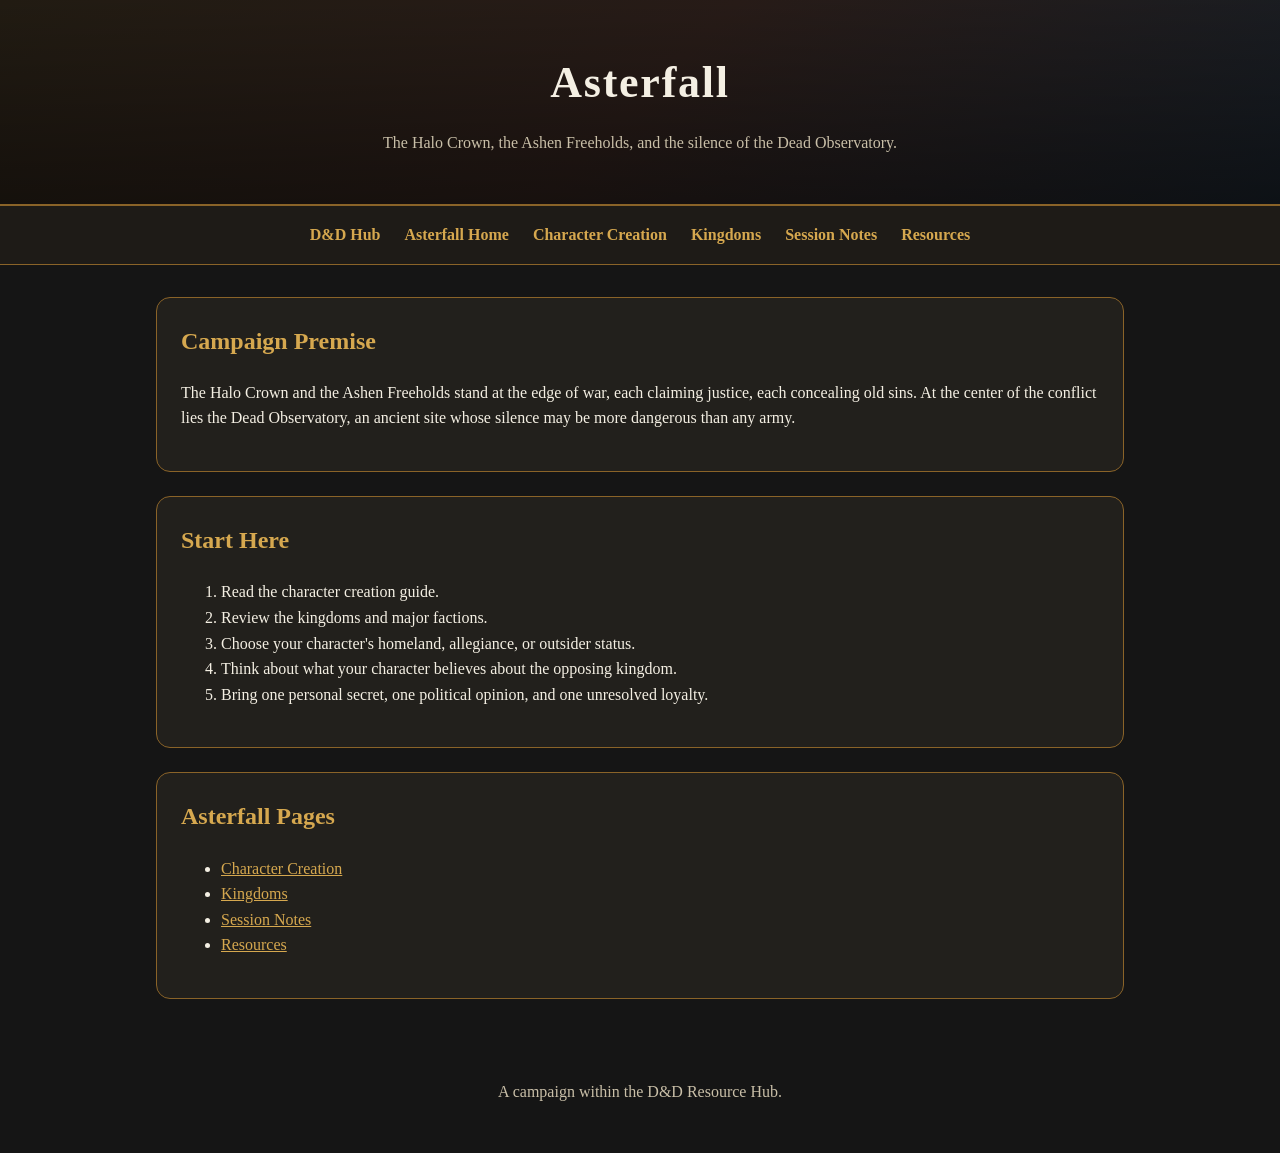
==== campaigns/asterfall/index.html @ 86e08a11 "Create the initial campaign website" ====
<!DOCTYPE html>
<html lang="en">
<head>
  <meta charset="UTF-8" />
  <meta name="viewport" content="width=device-width, initial-scale=1.0" />

  <title>Asterfall Campaign | D&D Resource Hub</title>
  <link rel="stylesheet" href="../../style.css" />
</head>
<body>
  <header class="site-header">
    <h1>Asterfall</h1>
    <p>The Halo Crown, the Ashen Freeholds, and the silence of the Dead Observatory.</p>
  </header>

  <nav class="site-nav">
    <a href="../../index.html">D&D Hub</a>
    <a href="index.html">Asterfall Home</a>
    <a href="character-creation.html">Character Creation</a>
    <a href="kingdoms.html">Kingdoms</a>
    <a href="session-notes.html">Session Notes</a>
    <a href="resources.html">Resources</a>
  </nav>

  <main class="layout">
    <section class="card">
      <h2>Campaign Premise</h2>
      <p>
        The Halo Crown and the Ashen Freeholds stand at the edge of war,
        each claiming justice, each concealing old sins. At the center of the conflict
        lies the Dead Observatory, an ancient site whose silence may be more dangerous
        than any army.
      </p>
    </section>

    <section class="card">
      <h2>Start Here</h2>
      <ol>
        <li>Read the character creation guide.</li>
        <li>Review the kingdoms and major factions.</li>
        <li>Choose your character's homeland, allegiance, or outsider status.</li>
        <li>Think about what your character believes about the opposing kingdom.</li>
        <li>Bring one personal secret, one political opinion, and one unresolved loyalty.</li>
      </ol>
    </section>

    <section class="card">
      <h2>Asterfall Pages</h2>
      <ul>
        <li><a href="character-creation.html">Character Creation</a></li>
        <li><a href="kingdoms.html">Kingdoms</a></li>
        <li><a href="session-notes.html">Session Notes</a></li>
        <li><a href="resources.html">Resources</a></li>
      </ul>
    </section>
  </main>

  <footer>
    <p>A campaign within the D&D Resource Hub.</p>
  </footer>
</body>
</html>
---- style.css ----
:root {
    --background: #151515;
    --surface: #22201c;
    --surface-light: #2d2a24;
    --text: #f4efe3;
    --muted: #c9bfa8;
    --accent: #d6a84f;
    --accent-dark: #8a6328;
    --danger-surface: #30201f;
    --danger-border: #8f4d3f;
    --max-width: 1000px;
  }
  
  * {
    box-sizing: border-box;
  }
  
  body {
    margin: 0;
    font-family: Georgia, "Times New Roman", serif;
    background: var(--background);
    color: var(--text);
    line-height: 1.6;
  }
  
  a {
    color: var(--accent);
  }
  
  a:hover {
    color: #f5d27a;
  }
  
  .site-header {
    padding: 3rem 1.5rem;
    text-align: center;
    background:
      linear-gradient(rgba(0, 0, 0, 0.25), rgba(0, 0, 0, 0.55)),
      linear-gradient(135deg, #2c2418, #34241f, #1d2630);
    border-bottom: 2px solid var(--accent-dark);
  }
  
  .site-header h1 {
    margin: 0;
    font-size: 2.75rem;
    letter-spacing: 0.04em;
  }
  
  .site-header p {
    max-width: 700px;
    margin: 0.75rem auto 0;
    color: var(--muted);
  }
  
  .site-nav {
    display: flex;
    flex-wrap: wrap;
    justify-content: center;
    gap: 1rem 1.5rem;
    padding: 1rem;
    background: #1e1b17;
    border-bottom: 1px solid var(--accent-dark);
  }
  
  .site-nav a {
    color: var(--accent);
    text-decoration: none;
    font-weight: bold;
  }
  
  .site-nav a:hover {
    text-decoration: underline;
  }
  
  .layout {
    max-width: var(--max-width);
    margin: 2rem auto;
    padding: 0 1rem;
  }
  
  .card {
    background: var(--surface);
    border: 1px solid var(--accent-dark);
    border-radius: 14px;
    padding: 1.5rem;
    margin-bottom: 1.5rem;
  }
  
  .card h2 {
    margin-top: 0;
    color: var(--accent);
  }
  
  .warning {
    background: var(--danger-surface);
    border-color: var(--danger-border);
  }
  
  .link-grid {
    display: grid;
    grid-template-columns: repeat(auto-fit, minmax(240px, 1fr));
    gap: 1rem;
  }
  
  .resource-link {
    display: block;
    padding: 1rem;
    background: var(--surface-light);
    border: 1px solid var(--accent-dark);
    border-radius: 10px;
    color: var(--text);
    text-decoration: none;
  }
  
  .resource-link strong {
    display: block;
    color: var(--accent);
    margin-bottom: 0.35rem;
  }
  
  .resource-link span {
    display: block;
    color: var(--muted);
  }
  
  .resource-link:hover {
    border-color: var(--accent);
    transform: translateY(-1px);
  }
  
  footer {
    text-align: center;
    padding: 2rem;
    color: var(--muted);
  }
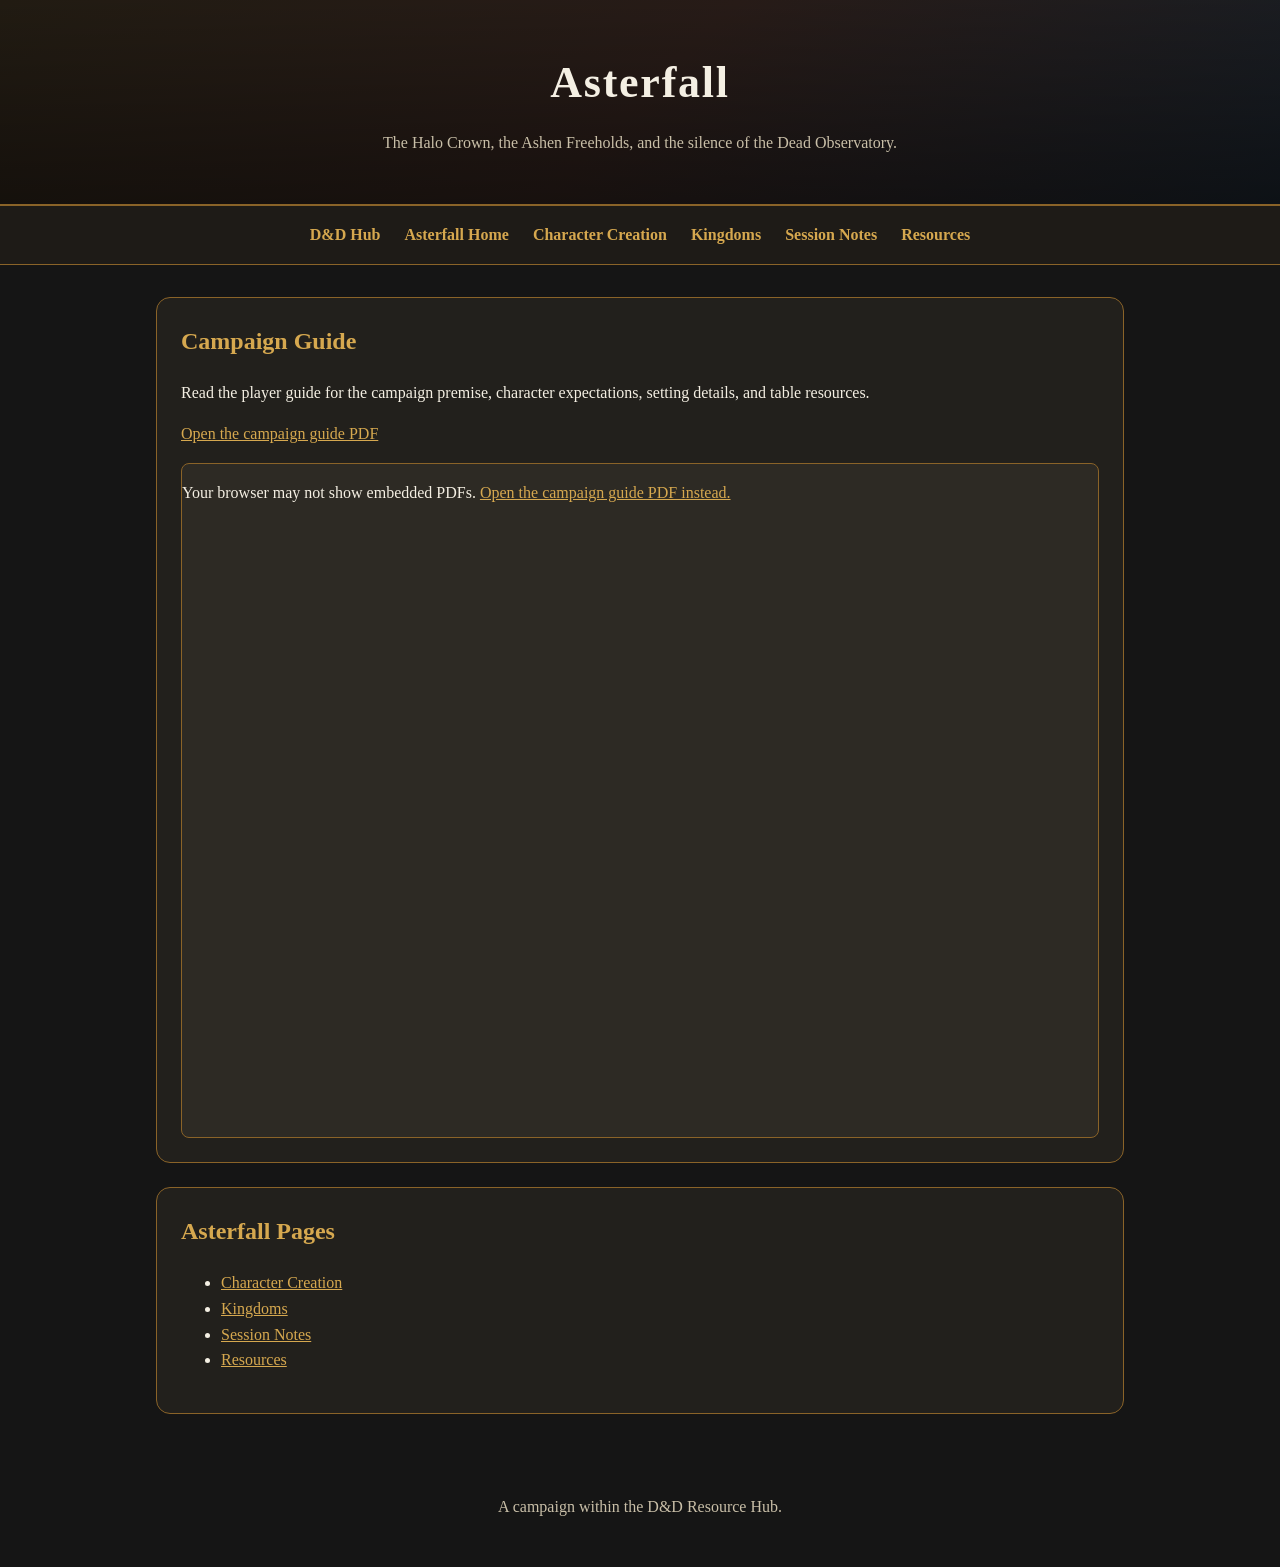
==== commit 4fa9db0f: "Replacing Asterfall landing page with google doc pdf test" ====
--- a/campaigns/asterfall/index.html
+++ b/campaigns/asterfall/index.html
@@ -23,25 +23,29 @@
   </nav>
 
   <main class="layout">
-    <section class="card">
-      <h2>Campaign Premise</h2>
+    <section class="card campaign-document">
+      <h2>Campaign Guide</h2>
       <p>
-        The Halo Crown and the Ashen Freeholds stand at the edge of war,
-        each claiming justice, each concealing old sins. At the center of the conflict
-        lies the Dead Observatory, an ancient site whose silence may be more dangerous
-        than any army.
+        Read the player guide for the campaign premise, character expectations,
+        setting details, and table resources.
       </p>
-    </section>
-
-    <section class="card">
-      <h2>Start Here</h2>
-      <ol>
-        <li>Read the character creation guide.</li>
-        <li>Review the kingdoms and major factions.</li>
-        <li>Choose your character's homeland, allegiance, or outsider status.</li>
-        <li>Think about what your character believes about the opposing kingdom.</li>
-        <li>Bring one personal secret, one political opinion, and one unresolved loyalty.</li>
-      </ol>
+      <p>
+        <a href="../../Beneath%20the%20Black%20Hole%20Sun%20-%20Google%20Docs.pdf" target="_blank" rel="noopener noreferrer">
+          Open the campaign guide PDF
+        </a>
+      </p>
+      <object
+        class="pdf-viewer"
+        data="../../Beneath%20the%20Black%20Hole%20Sun%20-%20Google%20Docs.pdf"
+        type="application/pdf"
+      >
+        <p>
+          Your browser may not show embedded PDFs.
+          <a href="../../Beneath%20the%20Black%20Hole%20Sun%20-%20Google%20Docs.pdf" target="_blank" rel="noopener noreferrer">
+            Open the campaign guide PDF instead.
+          </a>
+        </p>
+      </object>
     </section>
 
     <section class="card">
--- a/style.css
+++ b/style.css
@@ -127,9 +127,22 @@
     border-color: var(--accent);
     transform: translateY(-1px);
   }
+
+  .campaign-document p {
+    margin-bottom: 1rem;
+  }
+
+  .pdf-viewer {
+    display: block;
+    width: 100%;
+    min-height: 75vh;
+    border: 1px solid var(--accent-dark);
+    border-radius: 8px;
+    background: var(--surface-light);
+  }
   
   footer {
     text-align: center;
     padding: 2rem;
     color: var(--muted);
-  }+  }
